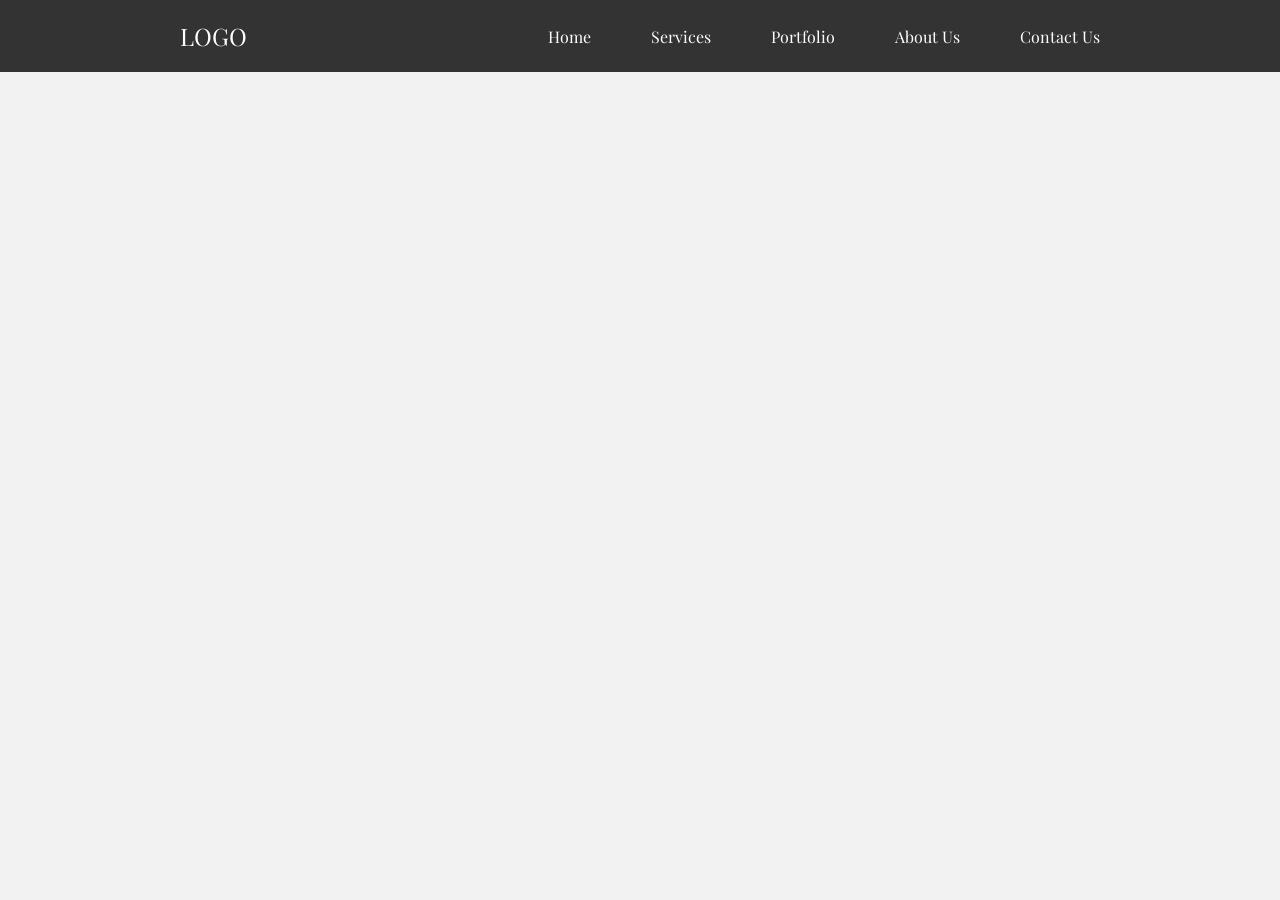
==== blog/index.html @ df20132c "Navigation bar" ====
<!DOCTYPE html>
<html lang="en">
<head>
    <meta charset="UTF-8">
    <meta name="viewport" content="width=device-width, initial-scale=1.0">
    <link rel="stylesheet" href="style.css">
    <title>blog</title>
</head>
<body>

    <header>

        <nav class="navbar">

            <h2 class="logo"><a href="#">LOGO</a></h2>
            <input type="checkbox" id="menu-toggler">

            <label for="menu-toggler" id="hamburger-btn">

                <svg xmlns="http://www.w3.org/2000/svg" viewBox="0 0 24 24" fill="white" width="24px" height="24px">
                    <path d="M0 0h24v24H0z" fill="none"/>
                    <path d="M3 18h18v-2H3v2zm0-5h18V11H3v2zm0-7v2h18V6H3z"/>
                </svg>

            </label>

            <ul class="all-links">
                <li><a href="#home">Home</a></li>
                <li><a href="#services">Services</a></li>
                <li><a href="#portfolio">Portfolio</a></li>
                <li><a href="#about">About Us</a></li>
                <li><a href="#contact">Contact Us</a></li>
            </ul>
            
        </nav>
    </header>

    <!-- <section class="homepage" id="home">
        <div class="content">
            <div class="text">
                <h1>Camping Gear and Essentials</h1>
                <p>Discover top-quality camping gear for unforgettable outdoor adventures. 
                <br> Gear up and make lasting memories.</p>
            </div>
            <a href="#services">Our Services</a>
        </div>
    </section> -->
</body>
</html>
---- blog/style.css ----
/* Google font */
@import url('https://fonts.googleapis.com/css2?family=Playfair+Display:ital,wght@0,400..900;1,400..900&display=swap');

* {
  margin: 0;
  padding: 0;
  box-sizing: border-box;
  font-family: "Playfair Display", serif;
  font-optical-sizing: auto;
  font-weight: 400;
  font-style: normal;
}

html {
  scroll-behavior: smooth;
}

body {
  background: #f2f2f2;
}

header {
  position: fixed;
  top: 0;
  left: 0;
  z-index: 5;
  width: 100%;
  display: flex;
  justify-content: center;
  background: #333;
}

.navbar {
  display: flex;
  padding: 0 10px;
  max-width: 1200px;
  width: 100%;
  justify-content: space-around;
}

.navbar input#menu-toggler {
  display: none;
}

.navbar #hamburger-btn {
  cursor: pointer;
  display: none;
}

.navbar .all-links {
  display: flex;
  align-items: center;
  column-gap: 20px;
}

.navbar .all-links li {
  position: relative;
  list-style: none;
}

.navbar .logo a {
  display: flex;
  align-items: center;
  margin-left: 0;
}


header a, footer a {
  margin-left: 40px;
  text-decoration: none;
  color: #fff;
  height: 100%;
  padding: 20px 0;
  display: inline-block;
}
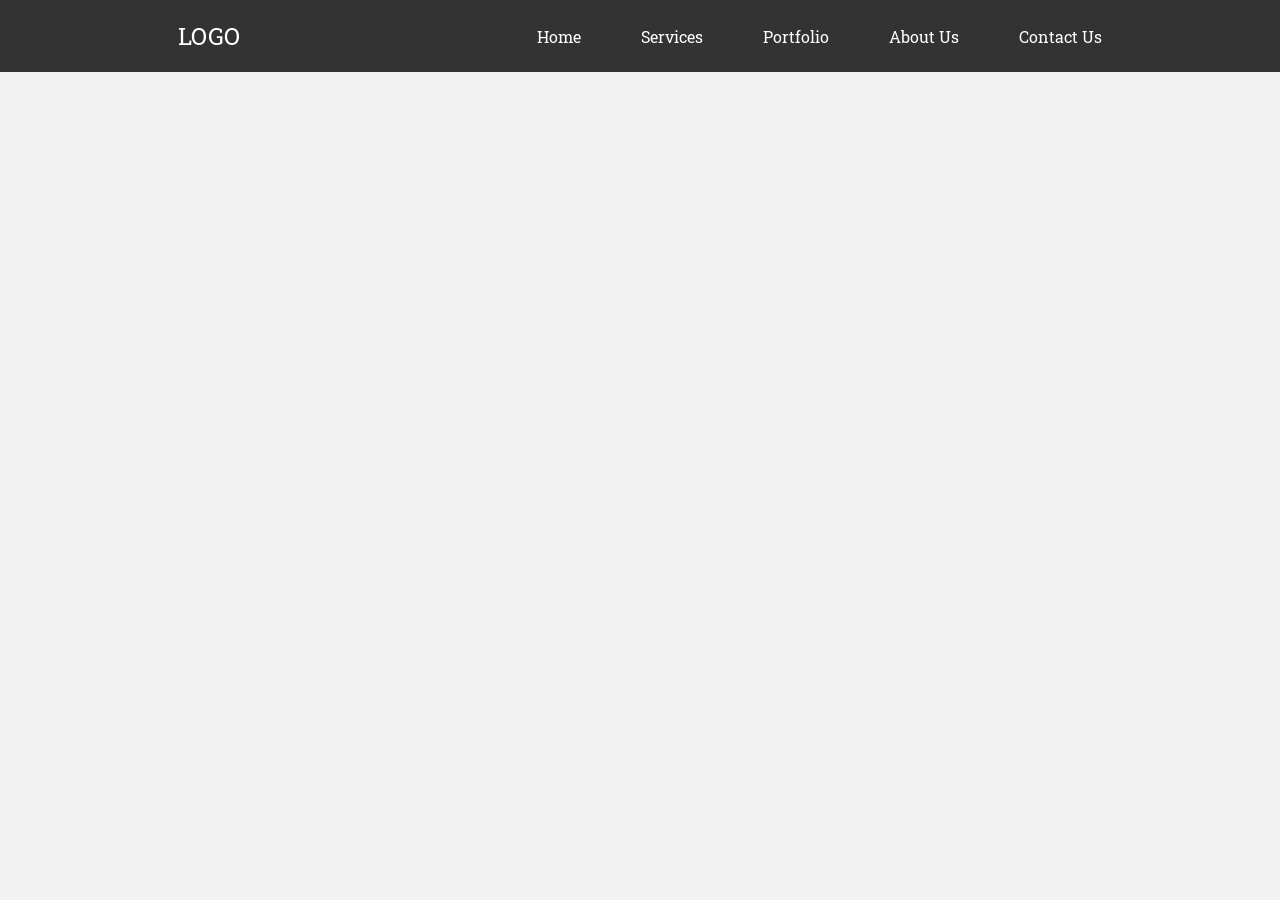
==== commit 04cb8494: "." ====
--- a/blog/index.html
+++ b/blog/index.html
@@ -12,7 +12,7 @@
 
         <nav class="navbar">
 
-            <h2 class="logo"><a href="#">LOGO</a></h2>
+            <h2 class="logo"><a href="#">LOGO</a></h2>  
             <input type="checkbox" id="menu-toggler">
 
             <label for="menu-toggler" id="hamburger-btn">
--- a/blog/style.css
+++ b/blog/style.css
@@ -1,13 +1,13 @@
 /* Google font */
-@import url('https://fonts.googleapis.com/css2?family=Playfair+Display:ital,wght@0,400..900;1,400..900&display=swap');
+@import url('https://fonts.googleapis.com/css2?family=Roboto+Slab:wght@100..900&display=swap');
 
 * {
   margin: 0;
   padding: 0;
   box-sizing: border-box;
-  font-family: "Playfair Display", serif;
+  font-family: "Roboto Slab", serif;
   font-optical-sizing: auto;
-  font-weight: 400;
+  font-weight: normal;
   font-style: normal;
 }
 
@@ -19,6 +19,7 @@
   background: #f2f2f2;
 }
 
+/* Navigation Bar Styling */
 header {
   position: fixed;
   top: 0;
@@ -72,4 +73,10 @@
   height: 100%;
   padding: 20px 0;
   display: inline-block;
-}+}
+
+header a:hover, footer a:hover {
+  color: #ddd;
+}
+
+/* Section styling */ 
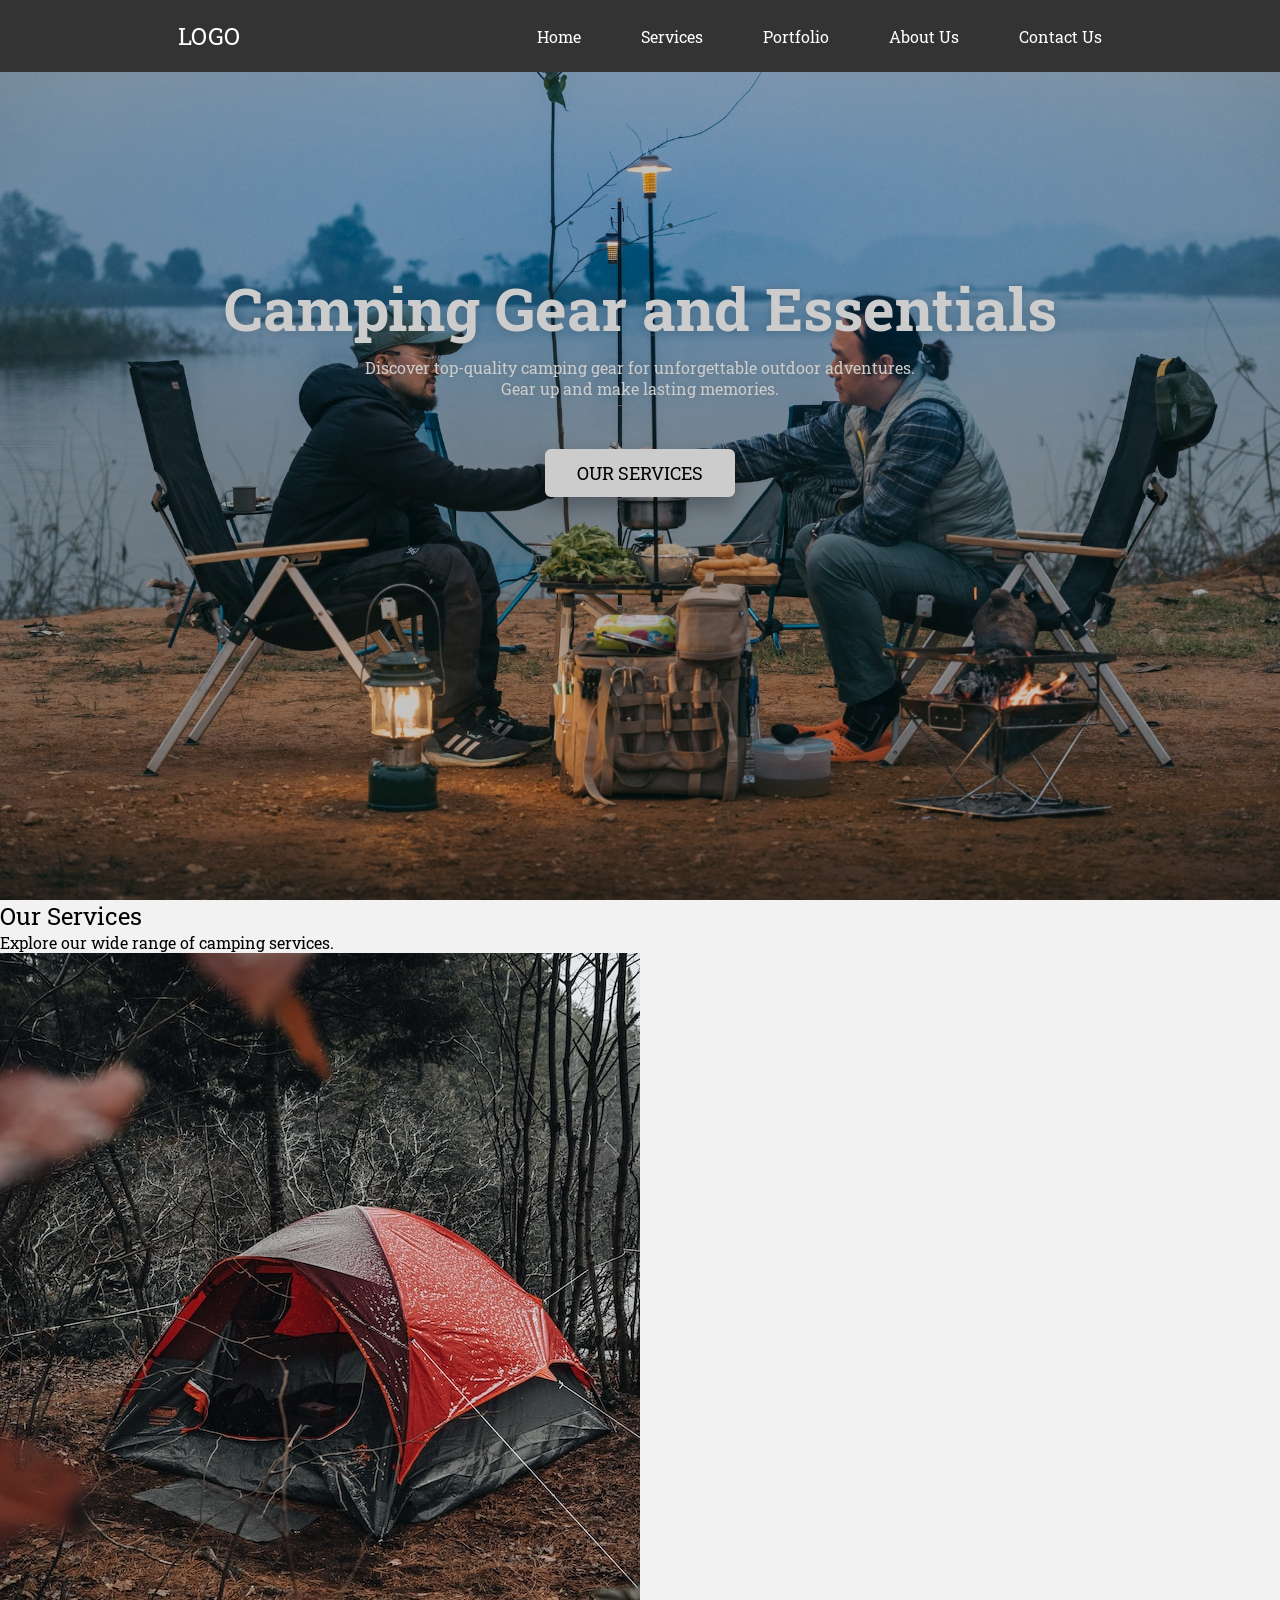
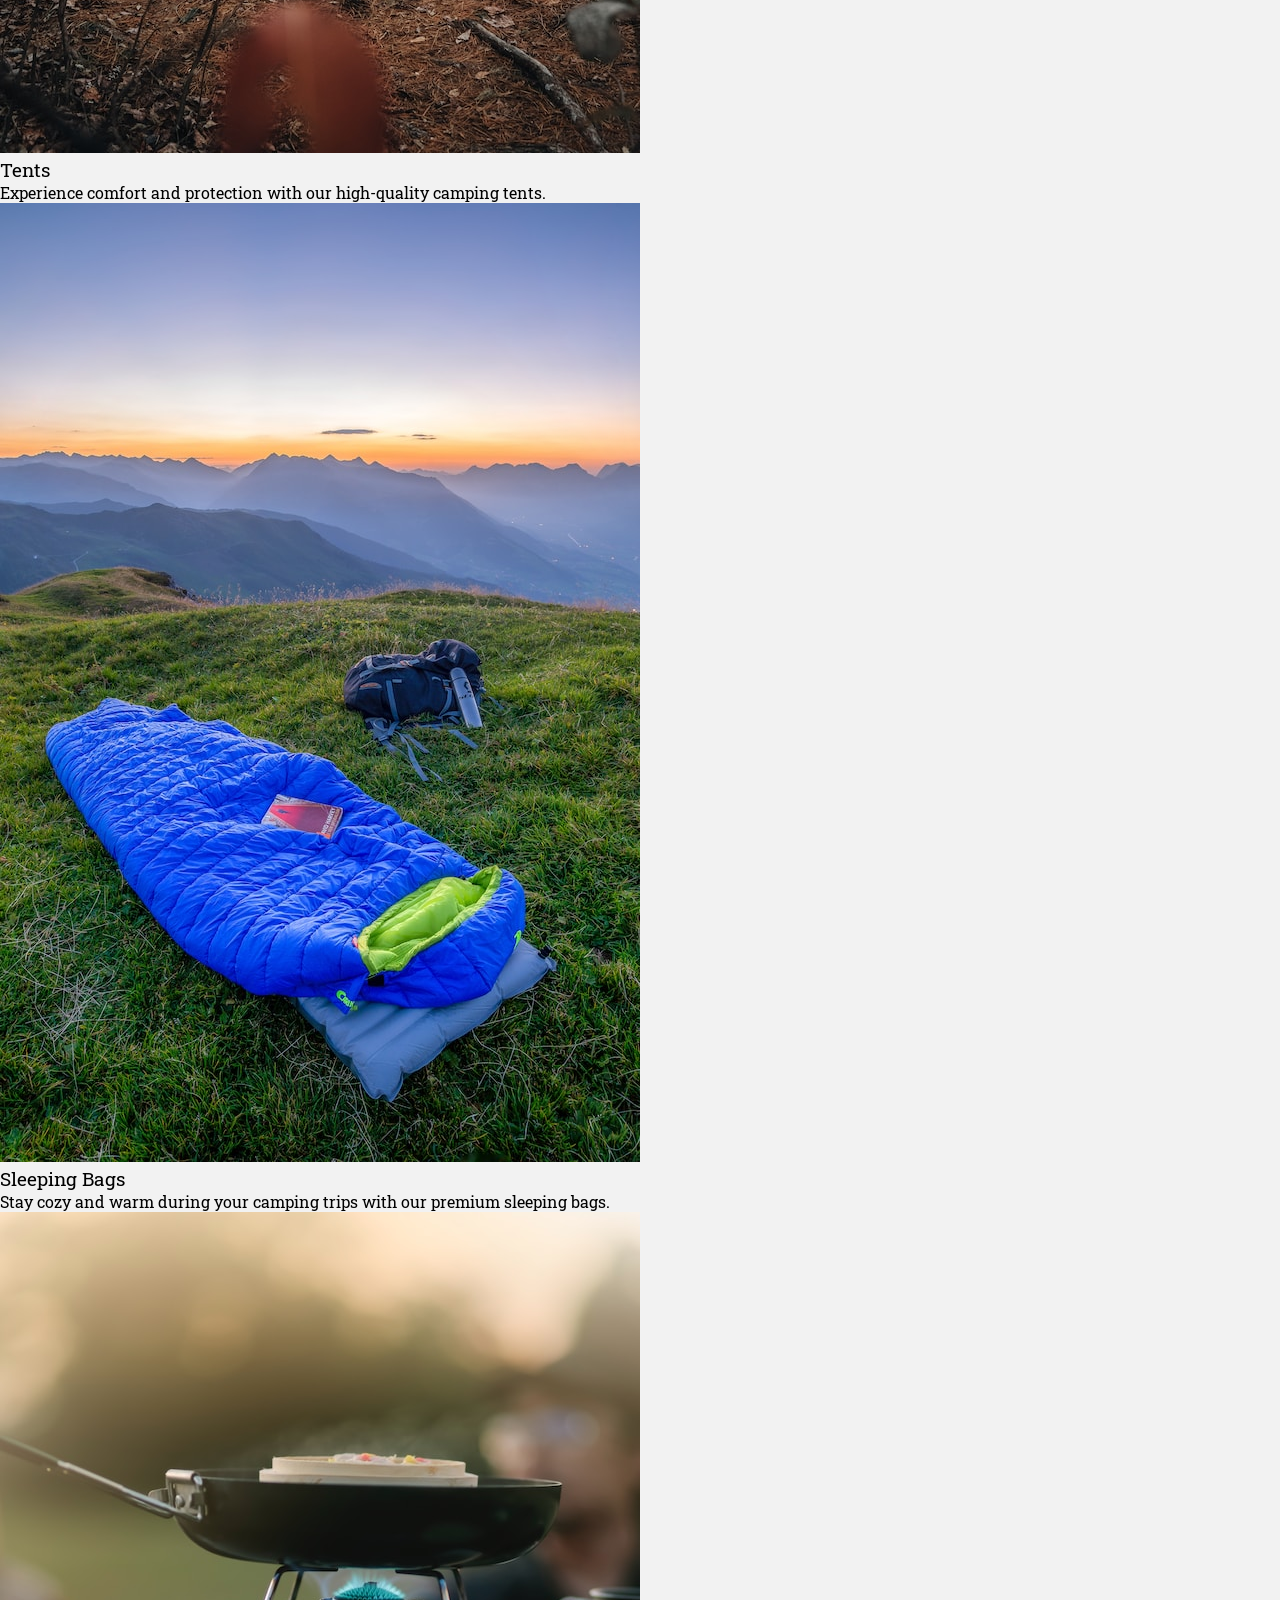
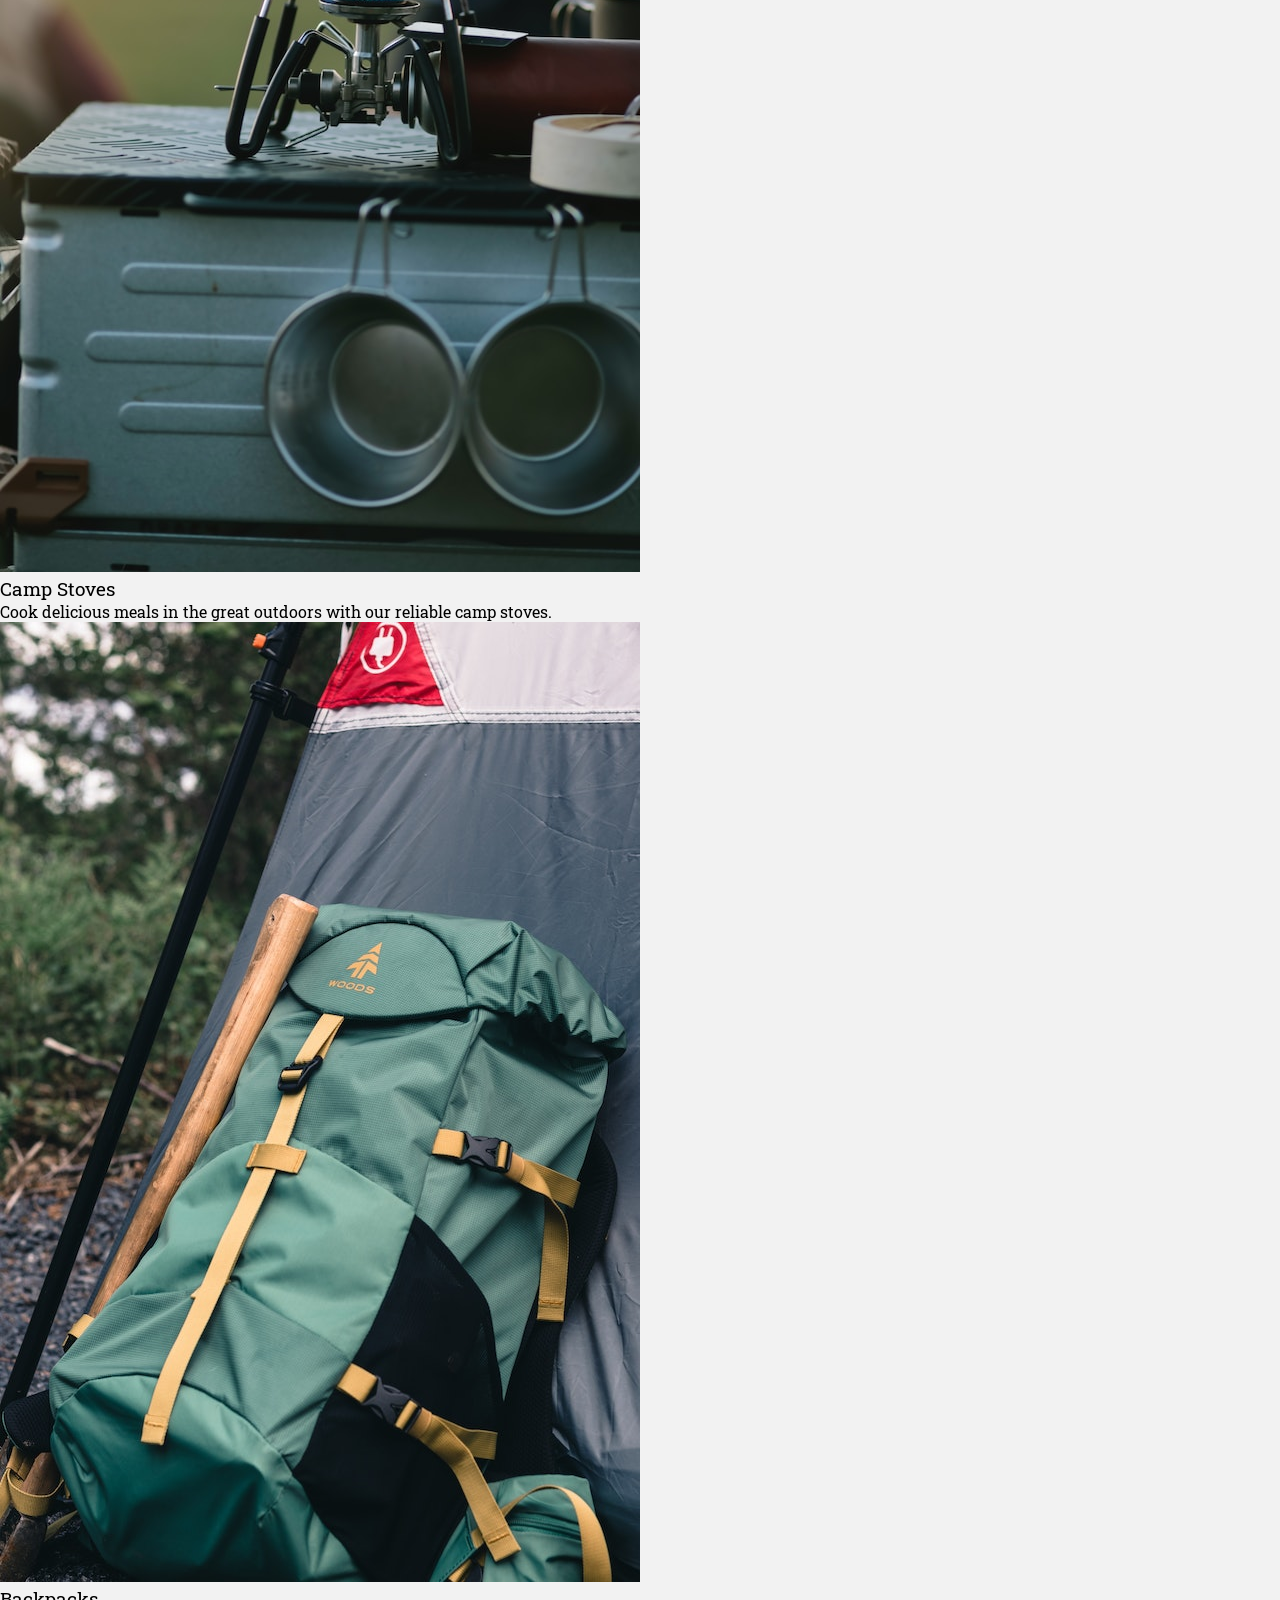
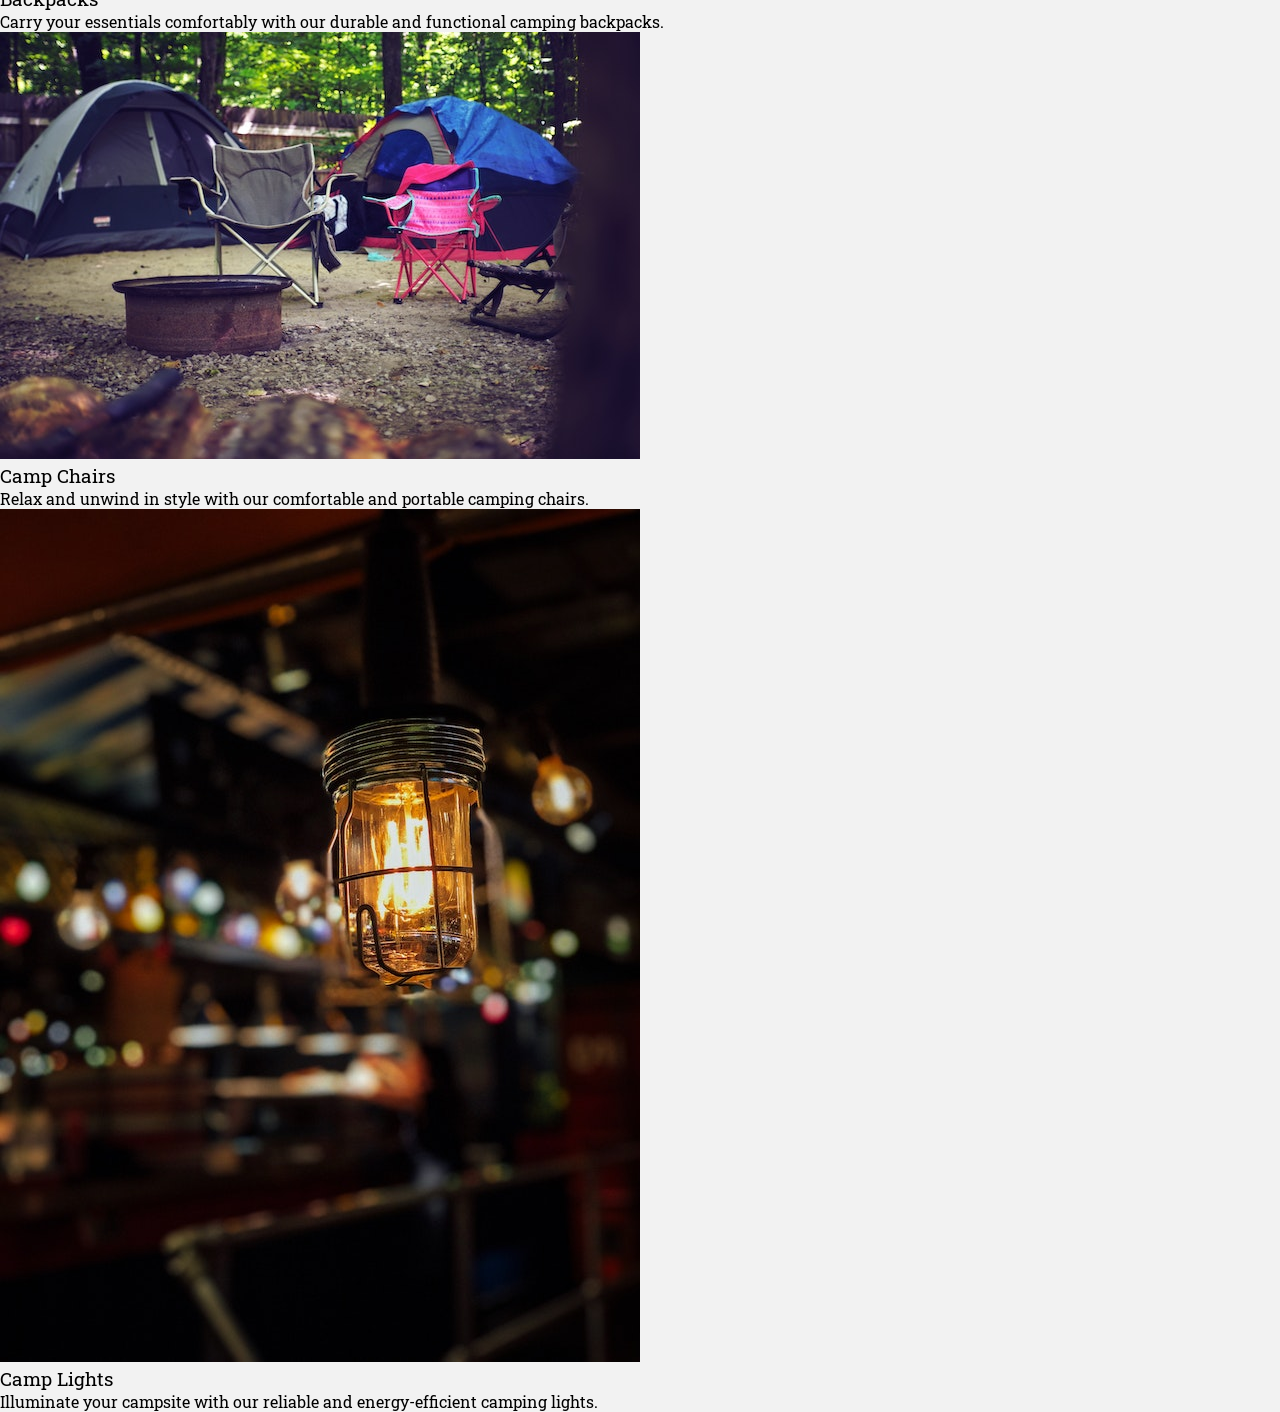
==== commit a7be62e9: "feat: add navbar with logo and nav links fix: correct menu-toggler id selector style: style header a" ====
--- a/blog/index.html
+++ b/blog/index.html
@@ -35,15 +35,64 @@
         </nav>
     </header>
 
-    <!-- <section class="homepage" id="home">
-        <div class="content">
-            <div class="text">
-                <h1>Camping Gear and Essentials</h1>
-                <p>Discover top-quality camping gear for unforgettable outdoor adventures. 
-                <br> Gear up and make lasting memories.</p>
+    <main>
+
+        <!-- homepage -->
+        <section class="homepage" id="home">
+            <div class="content">
+                <div class="text">
+                    <h1>Camping Gear and Essentials</h1>
+                    <p>Discover top-quality camping gear for unforgettable outdoor adventures. 
+                    <br> Gear up and make lasting memories.</p>
+                </div>
+                <a href="#services">Our Services</a>
             </div>
-            <a href="#services">Our Services</a>
-        </div>
-    </section> -->
+        </section>
+
+        <!-- Services page -->
+         <section class="services" id="services">
+            <h2>Our Services</h2>
+            <p>Explore our wide range of camping services.</p>
+
+            <ul class="cards">
+
+                <li class="card">
+                    <img src="images/tents.jpg" alt="img">
+                    <h3>Tents</h3>
+                    <p>Experience comfort and protection with our high-quality camping tents.</p>
+                </li>
+
+                <li class="card">
+                    <img src="images/bags.jpg" alt="img">
+                    <h3>Sleeping Bags</h3>
+                    <p>Stay cozy and warm during your camping trips with our premium sleeping bags.</p>
+                </li>
+
+                <li class="card">
+                    <img src="images/stoves.jpg" alt="img">
+                    <h3>Camp Stoves</h3>
+                    <p>Cook delicious meals in the great outdoors with our reliable camp stoves.</p>
+                </li>
+
+                <li class="card">
+                    <img src="images/backpacks.jpg" alt="img">
+                    <h3>Backpacks</h3>
+                    <p>Carry your essentials comfortably with our durable and functional camping backpacks.</p>
+                </li>
+
+                <li class="card">
+                    <img src="images/chair.jpg" alt="img">
+                    <h3>Camp Chairs</h3>
+                    <p>Relax and unwind in style with our comfortable and portable camping chairs.</p>
+                </li>
+                
+                <li class="card">
+                    <img src="images/light.jpg" alt="img">
+                    <h3>Camp Lights</h3>
+                    <p>Illuminate your campsite with our reliable and energy-efficient camping lights.</p>
+                </li>
+            </ul>
+         </section>
+    </main>
 </body>
 </html>
--- a/blog/style.css
+++ b/blog/style.css
@@ -79,4 +79,65 @@
   color: #ddd;
 }
 
-/* Section styling */ +/* Section styling */ 
+.homepage {
+  height: 100vh;
+  width: 100%;
+  position: relative;
+  background: url("images/home-bg.jpg");
+  background-size: cover;
+  background-position: center 65%;
+  background-attachment: fixed;
+}
+
+.homepage::before {
+  content: "";
+  top: 0;
+  left: 0;
+  position: absolute;
+  height: 100%;
+  width: 100%;
+  background: rgb(0, 0, 0, 0.2);
+}
+
+.homepage .content {
+  display: flex;
+  height: 85%;
+  align-items: center;
+  z-index: 3;
+  justify-content: center;
+  flex-direction: column;
+}
+
+.homepage .content h1{
+  font-weight: 700;
+  font-size: 60px;
+  margin-bottom: 10px;
+}
+
+.homepage .content .text {
+  margin-bottom: 50px;
+  color: #fff;
+  text-align: center;
+  text-shadow: 0px 0px 10px rgba(0, 0, 0, 0.15);
+}
+
+.homepage .content a {
+  color: #000;
+  display: block;
+  text-decoration: none;
+  text-transform:  uppercase;
+  font-size: 18px;
+  margin: 0 10px;
+  padding: 10px 30px;
+  border-radius: 6px;
+  background: #fff;
+  border: 2px solid #fff;
+  transition: 0.4s ease;
+  box-shadow: 0 10px 20px rgba(0, 0, 0, 0.3);
+}
+
+.homepage .content a:hover {
+  color: #fff;
+  background: rgba(255,255,255,0.3);
+}
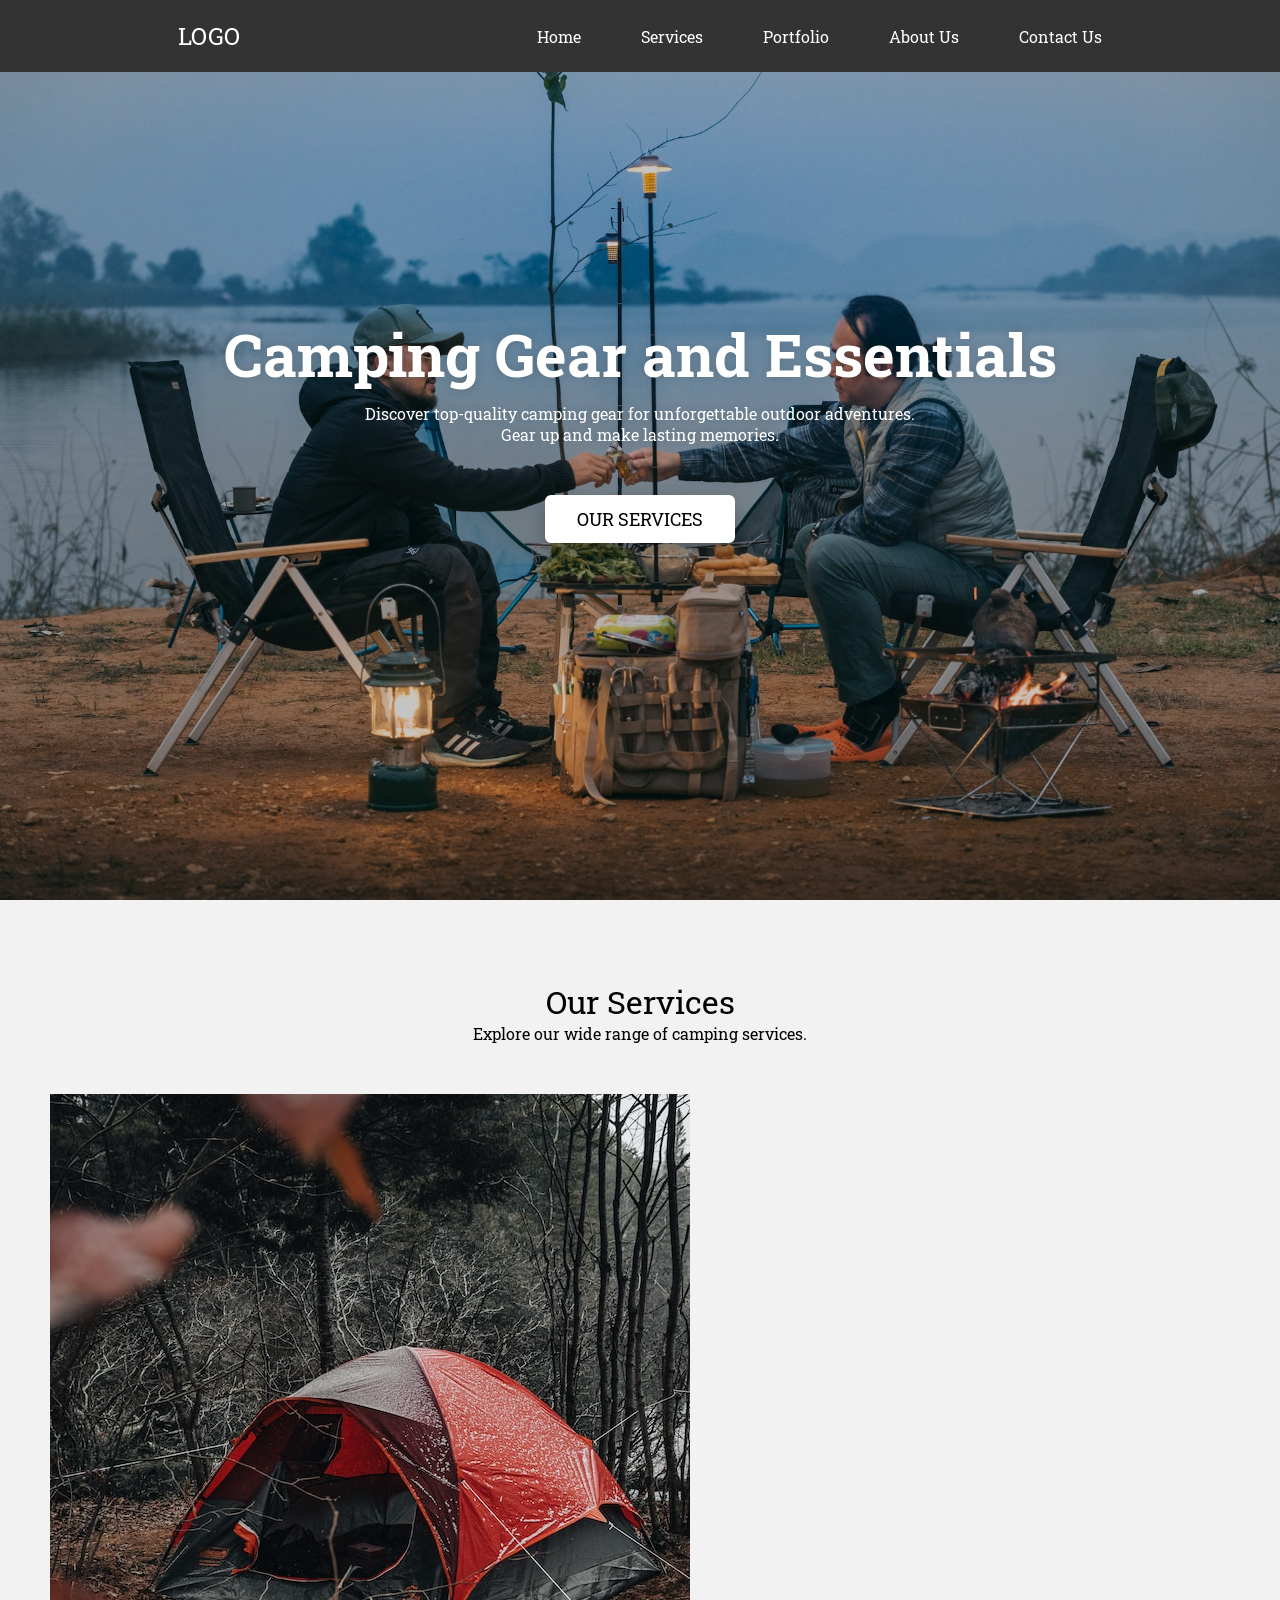
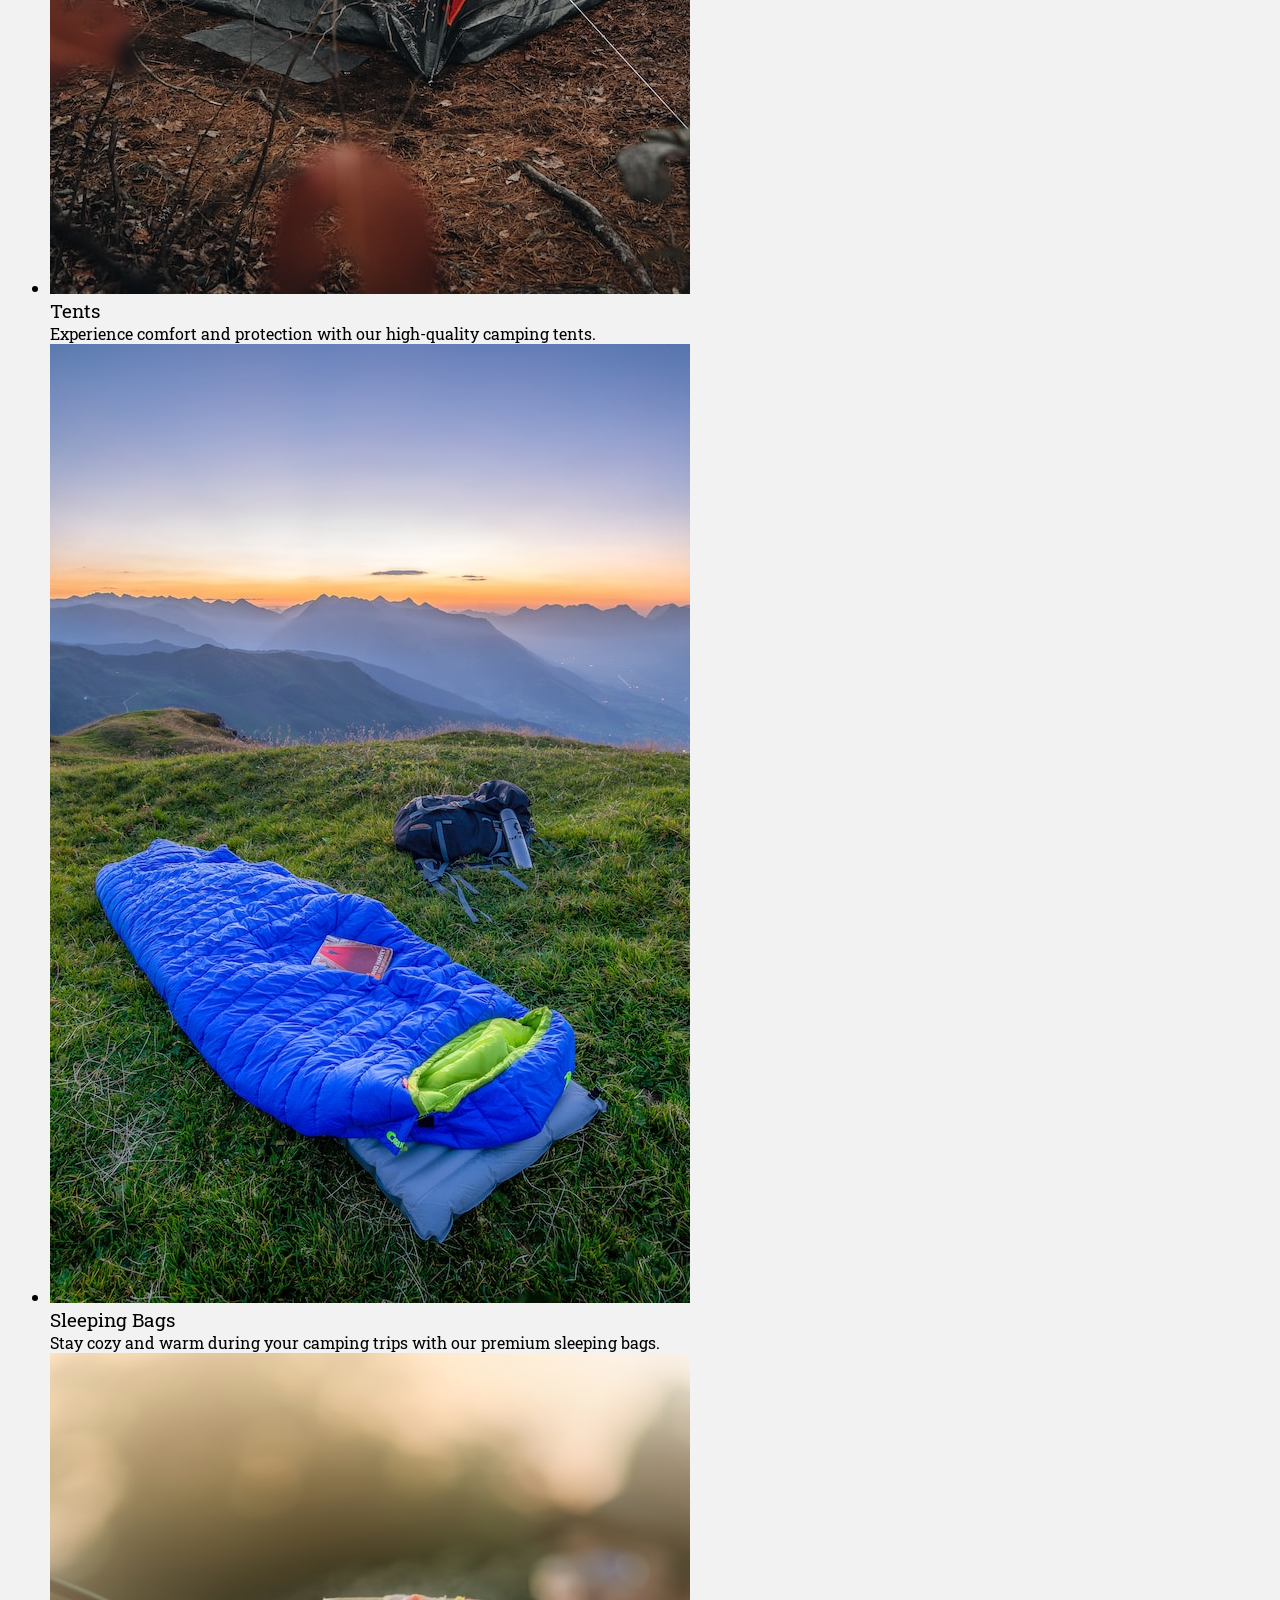
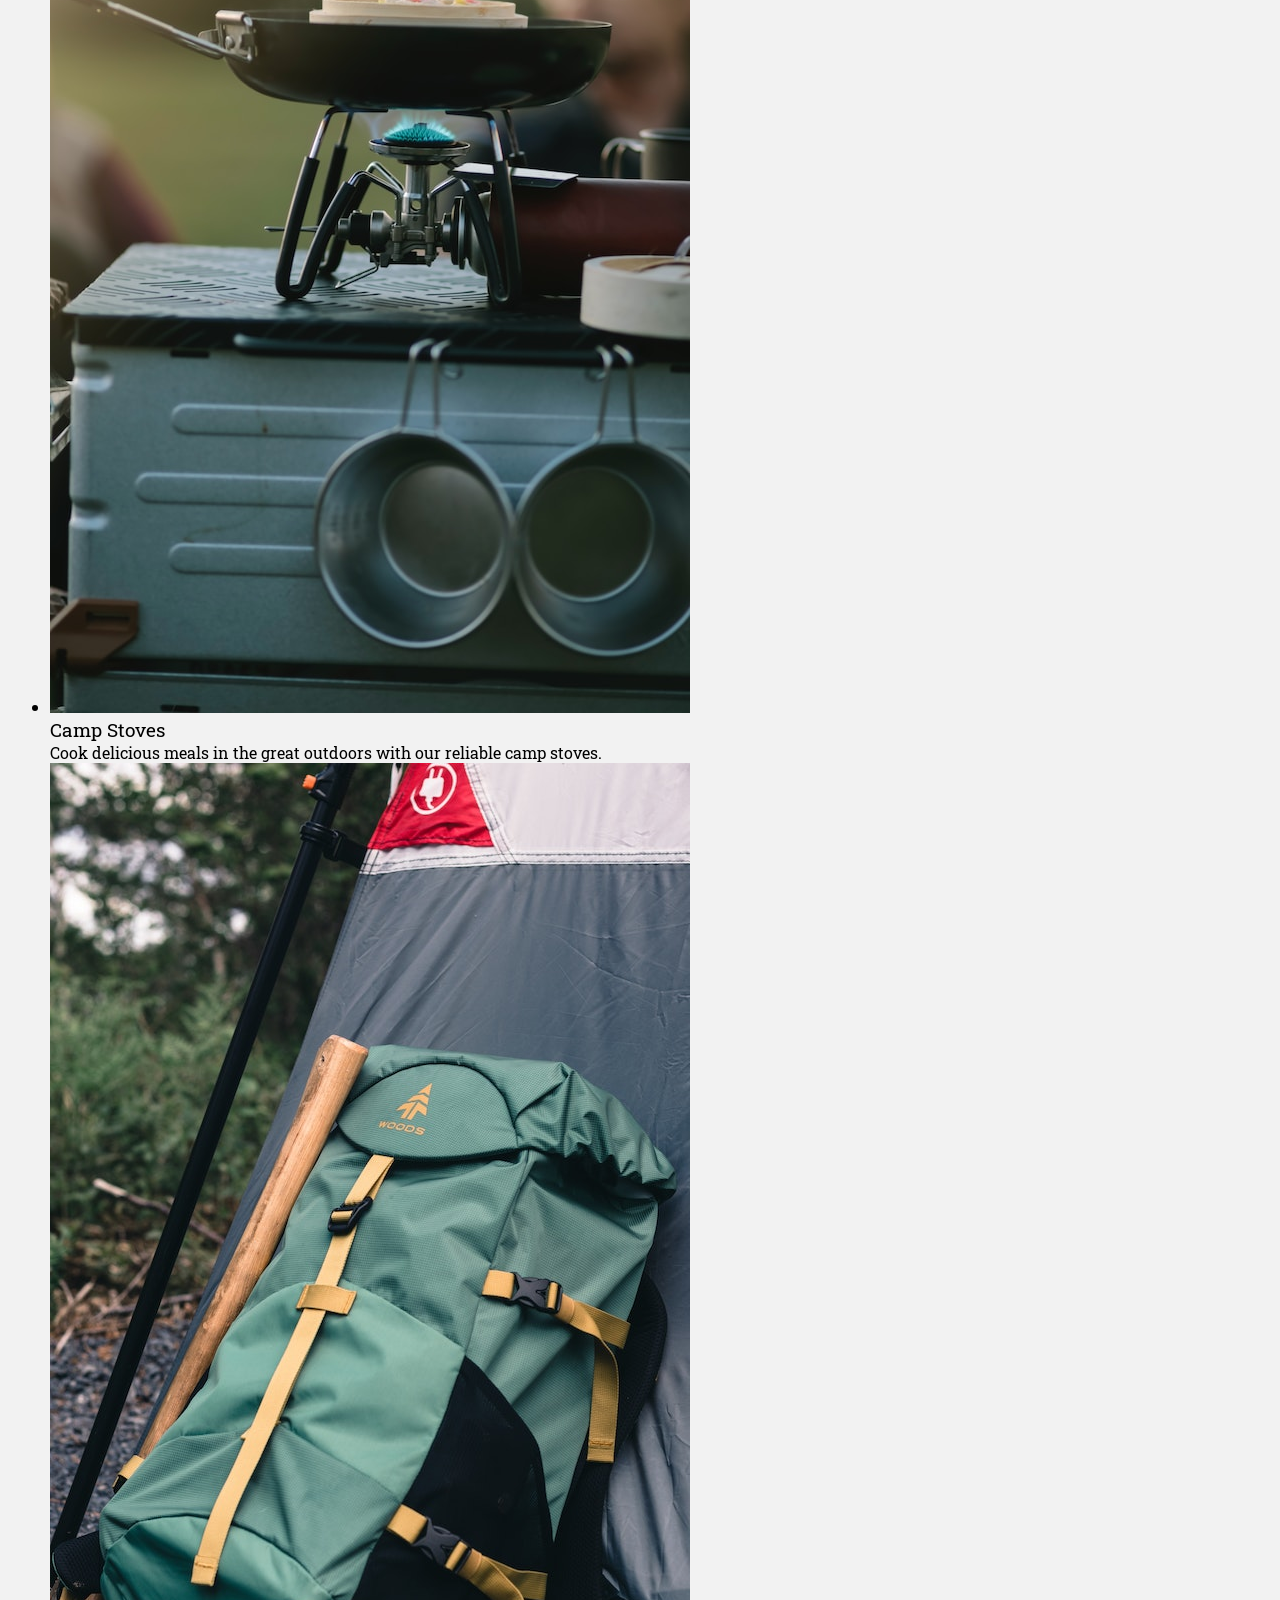
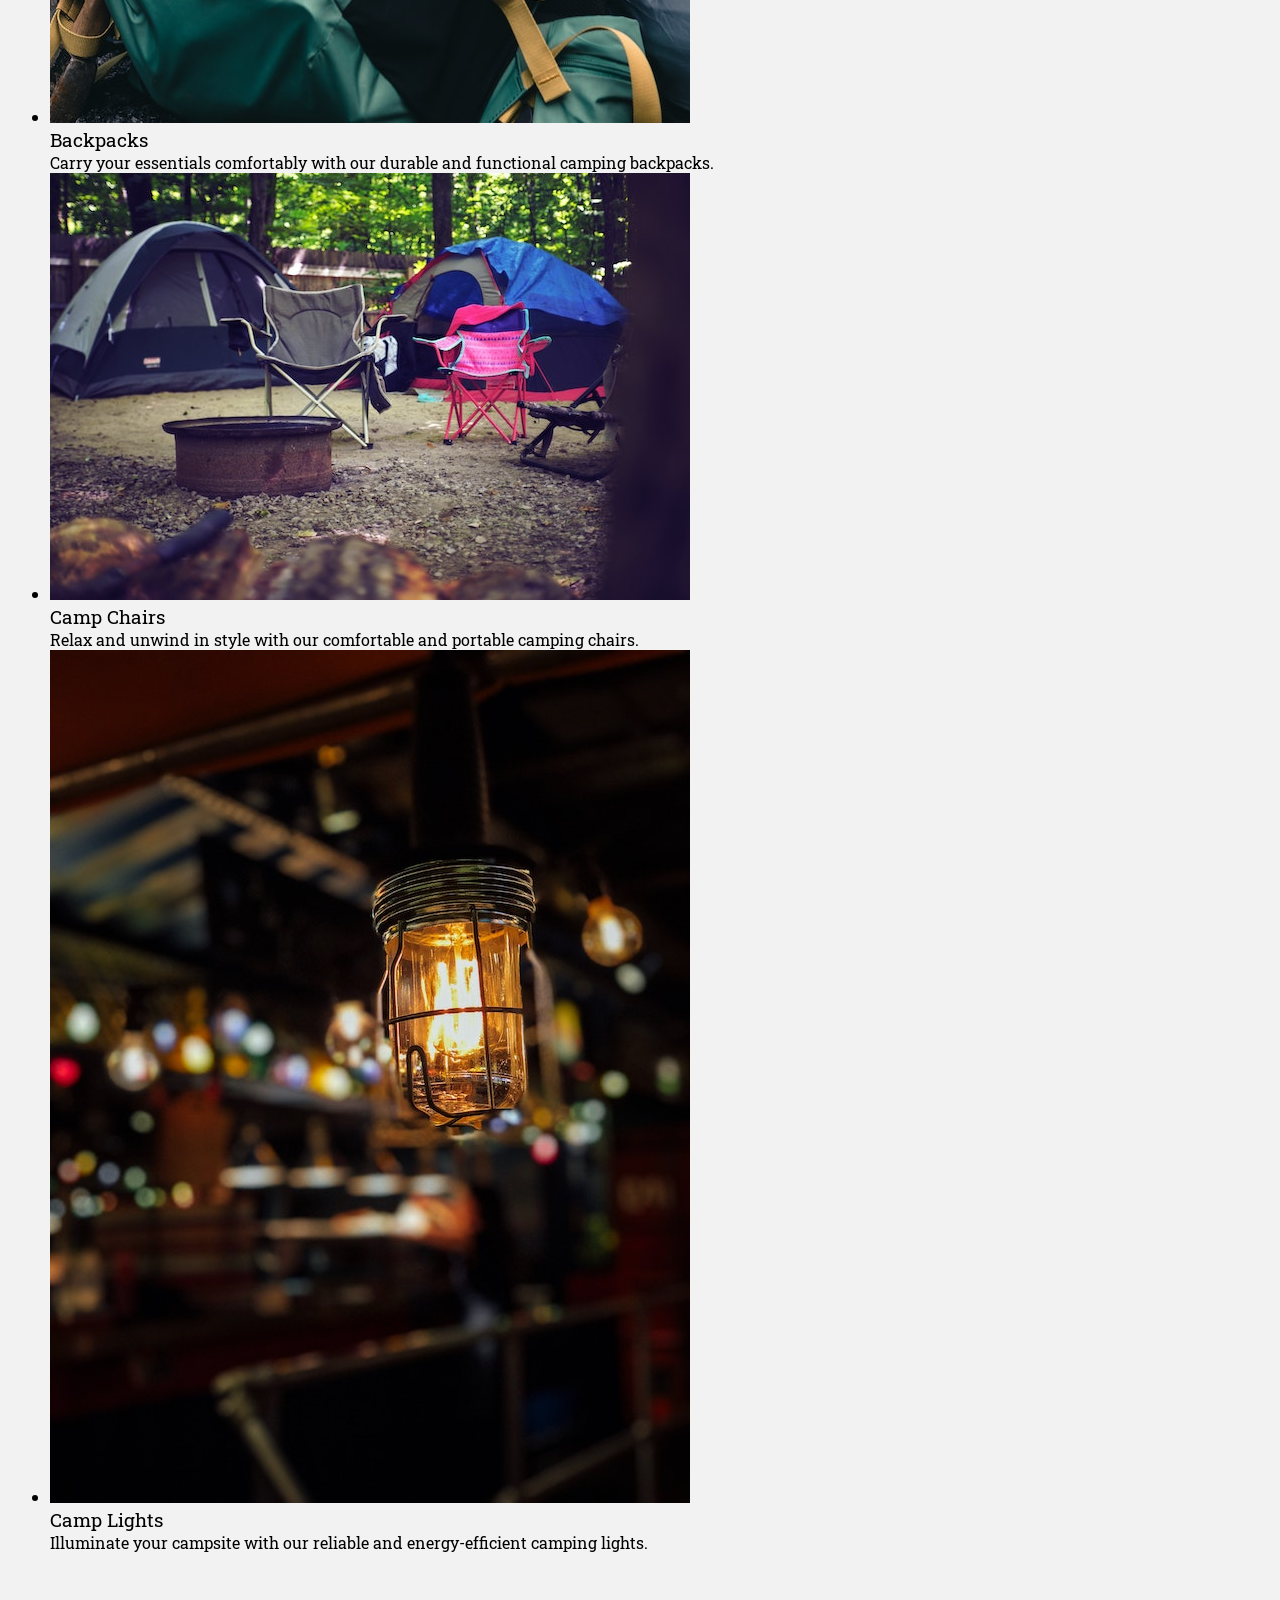
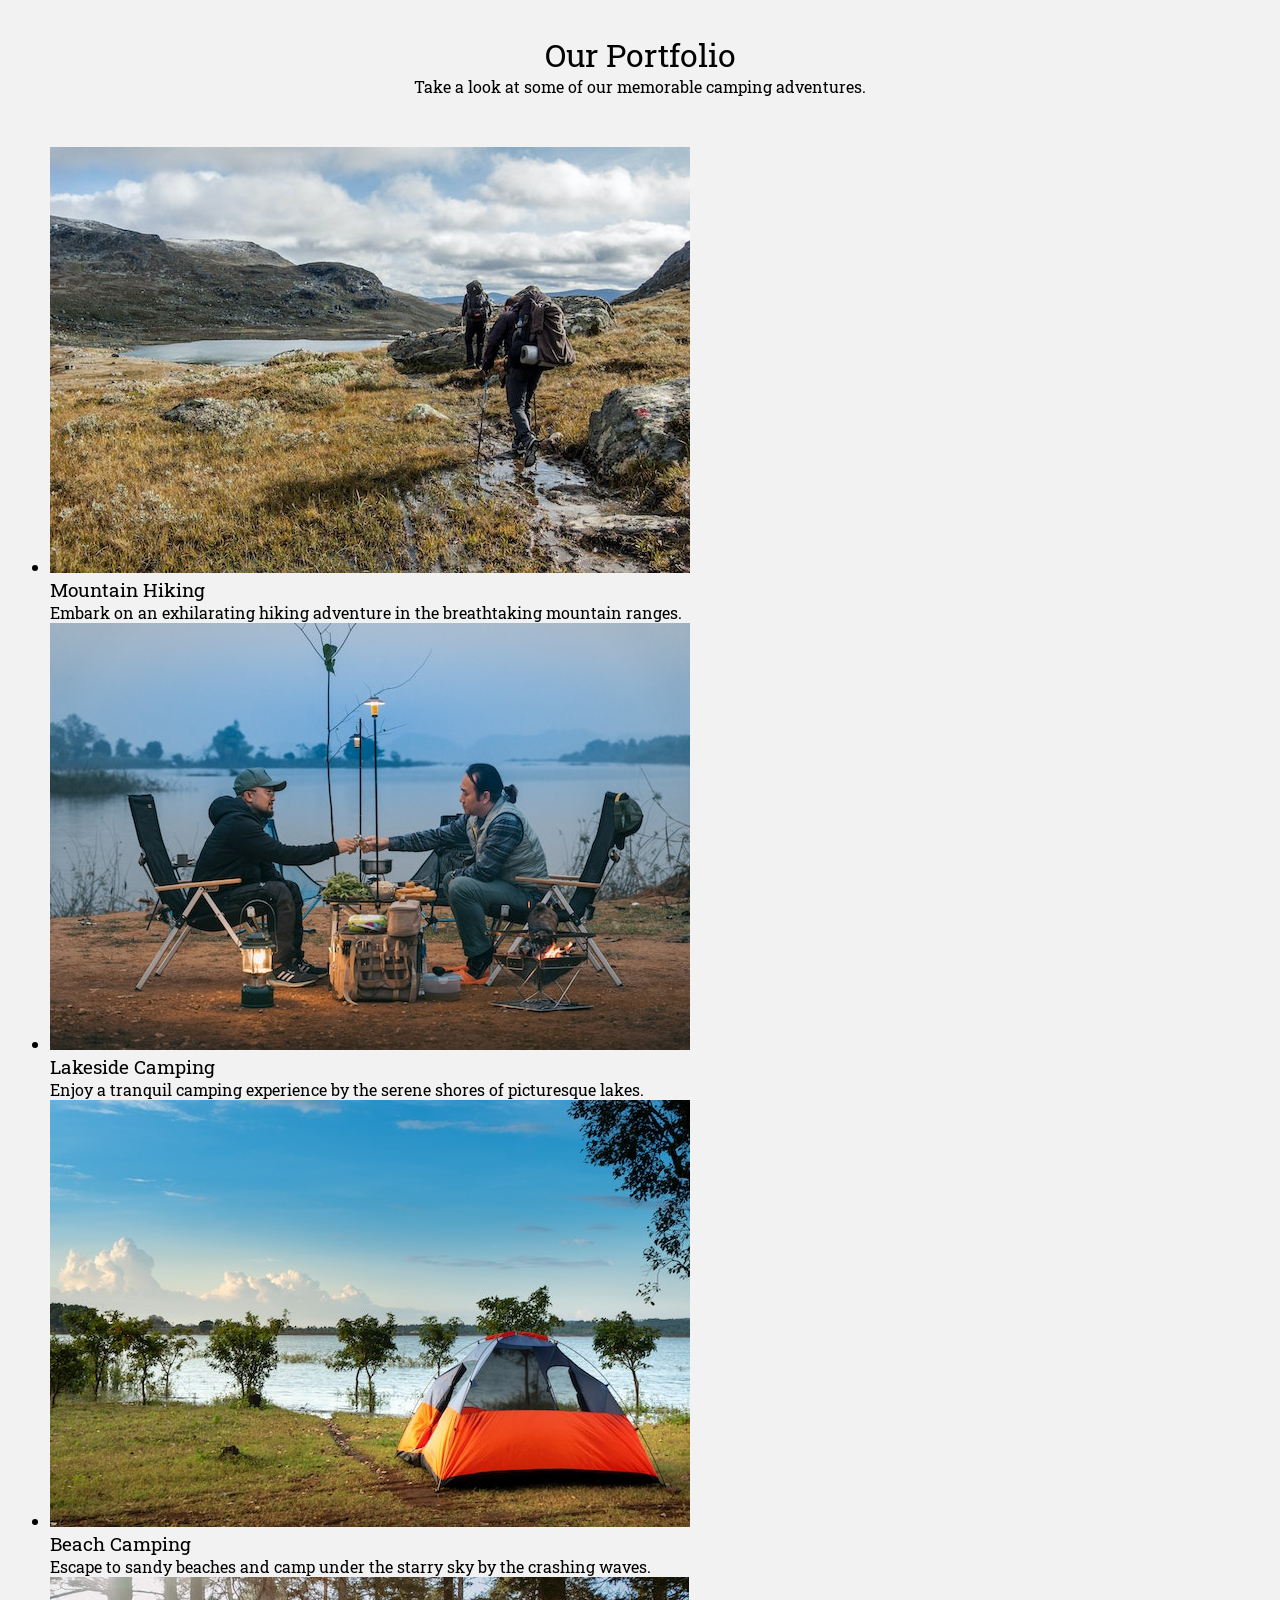
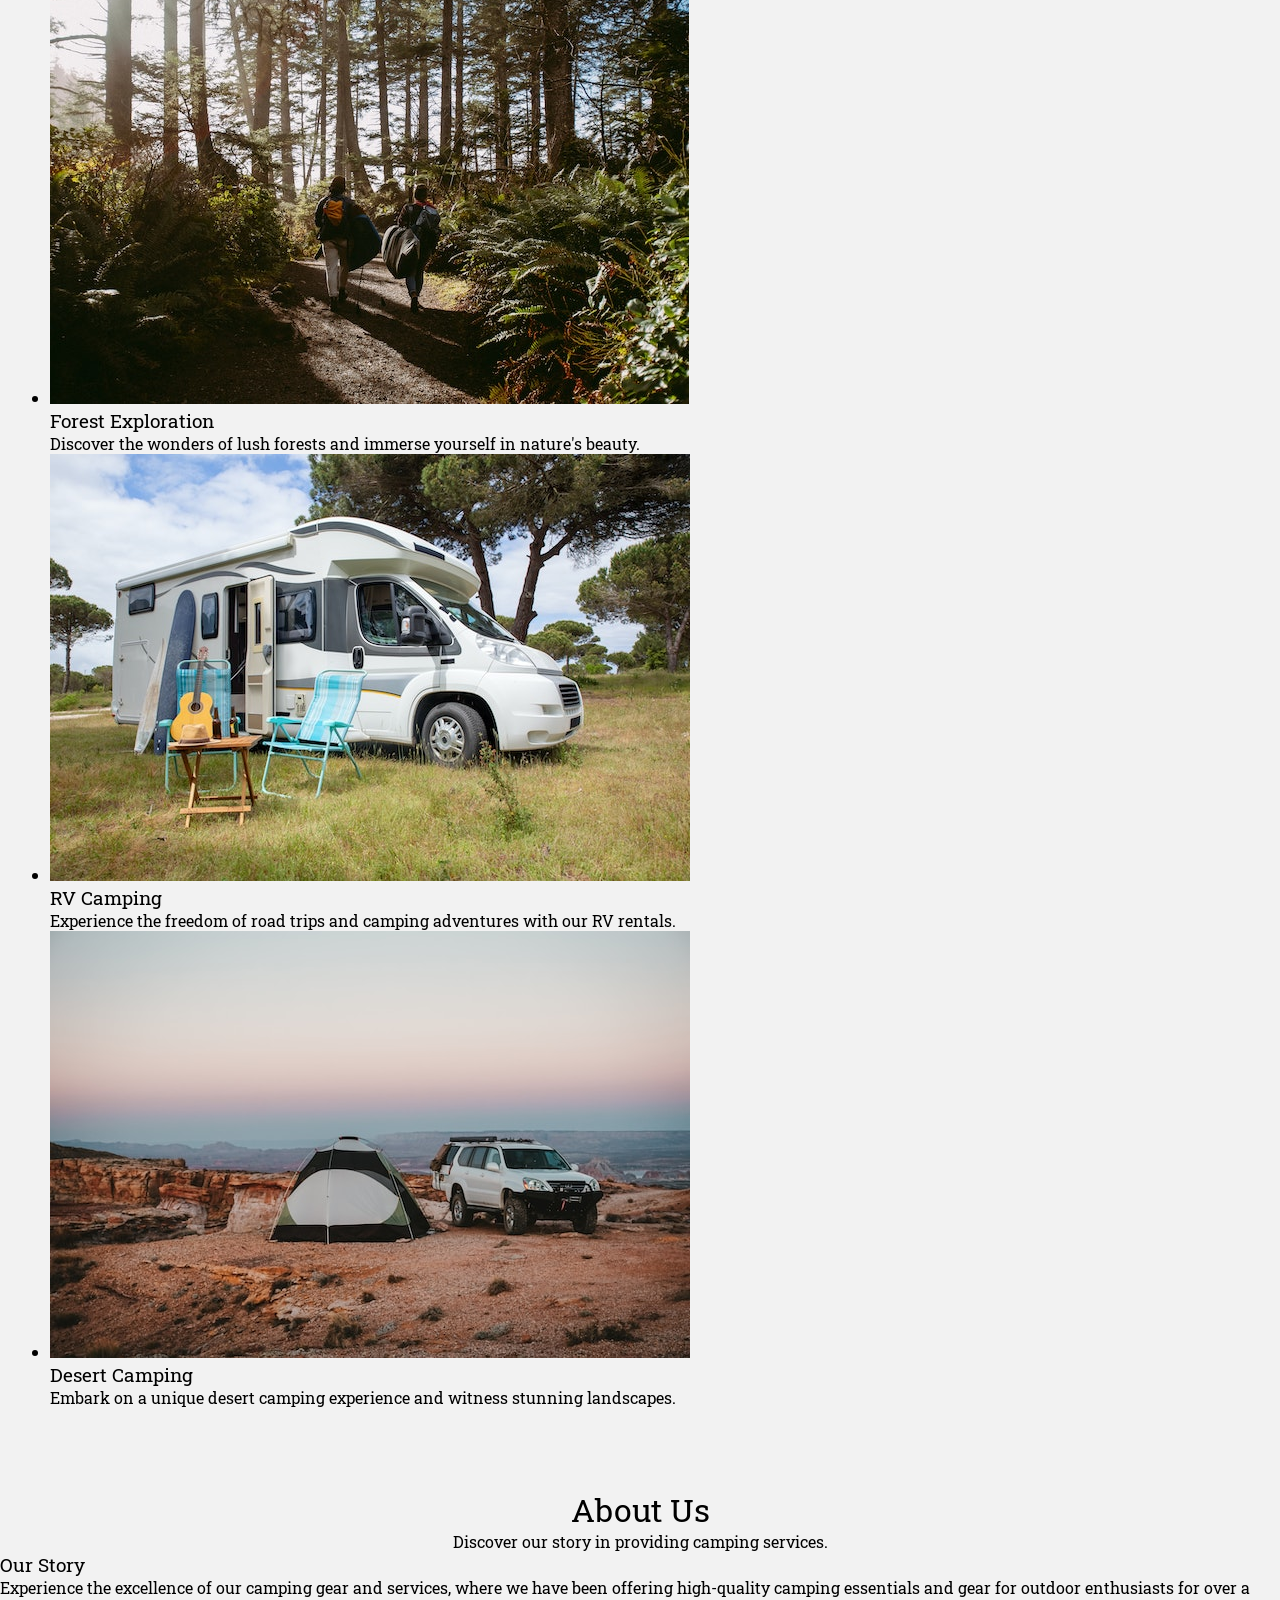
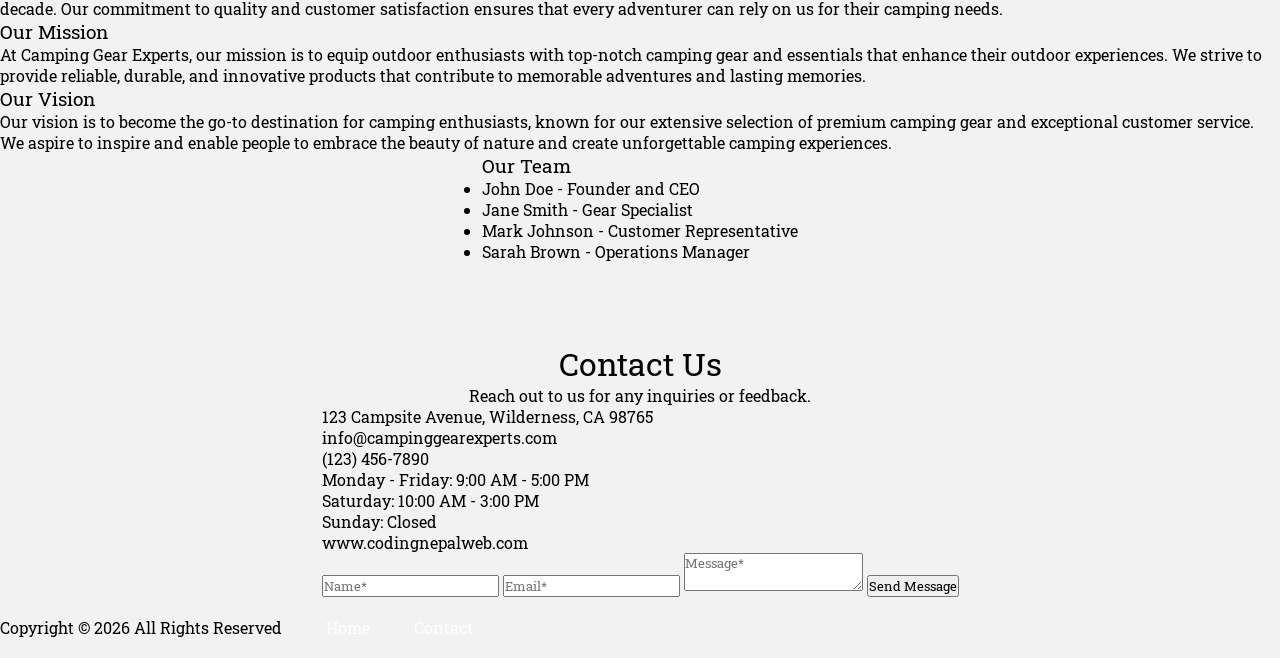
==== commit 170f7ded: "feat: enhance services and portfolio sections with content and styling" ====
--- a/blog/index.html
+++ b/blog/index.html
@@ -49,8 +49,8 @@
             </div>
         </section>
 
-        <!-- Services page -->
-         <section class="services" id="services">
+
+        <section class="services" id="services">
             <h2>Our Services</h2>
             <p>Explore our wide range of camping services.</p>
 
@@ -92,7 +92,121 @@
                     <p>Illuminate your campsite with our reliable and energy-efficient camping lights.</p>
                 </li>
             </ul>
-         </section>
+        </section>
+
+        
+
+        <section class="portfolio" id="portfolio">
+            <h2>Our Portfolio</h2>
+            <p>Take a look at some of our memorable camping adventures.</p>
+
+            <ul class="cards">
+
+                <li class="card">
+                    <img src="images/camping-1.jpg" alt="img">
+                    <h3>Mountain Hiking</h3>
+                    <p>Embark on an exhilarating hiking adventure in the breathtaking mountain ranges.</p>
+                </li>
+
+                <li class="card">
+                    <img src="images/camping-2.jpg" alt="img">
+                    <h3>Lakeside Camping</h3>
+                    <p>Enjoy a tranquil camping experience by the serene shores of picturesque lakes.</p>
+                </li>
+
+                <li class="card">
+                    <img src="images/camping-3.jpg" alt="img">
+                    <h3>Beach Camping</h3>
+                    <p>Escape to sandy beaches and camp under the starry sky by the crashing waves.</p>
+                </li>
+
+                <li class="card">
+                    <img src="images/camping-4.jpg" alt="img">
+                    <h3>Forest Exploration</h3>
+                    <p>Discover the wonders of lush forests and immerse yourself in nature's beauty.</p>
+                </li>
+
+                <li class="card">
+                    <img src="images/camping-5.jpg" alt="img">
+                    <h3>RV Camping</h3>
+                    <p>Experience the freedom of road trips and camping adventures with our RV rentals.</p>
+                </li>
+
+                <li class="card">
+                    <img src="images/camping-6.jpg" alt="img">
+                    <h3>Desert Camping</h3>
+                    <p>Embark on a unique desert camping experience and witness stunning landscapes.</p>
+                </li>
+            </ul>
+        </section>
+
+         
+           
+        <section class="about" id="about">
+
+            <h2>About Us</h2>
+            <p>Discover our story in providing camping services.</p>
+
+            <div class="row company-info">
+                <h3>Our Story</h3>
+                <p>Experience the excellence of our camping gear and services, where we have been offering high-quality camping essentials and gear for outdoor enthusiasts for over a decade. Our commitment to quality and customer satisfaction ensures that every adventurer can rely on us for their camping needs.</p>
+            </div>
+
+            <div class="row mission-vision">
+                <h3>Our Mission</h3>
+                <p>At Camping Gear Experts, our mission is to equip outdoor enthusiasts with top-notch camping gear and essentials that enhance their outdoor experiences. We strive to provide reliable, durable, and innovative products that contribute to memorable adventures and lasting memories.</p>
+                <h3>Our Vision</h3>
+                <p>Our vision is to become the go-to destination for camping enthusiasts, known for our extensive selection of premium camping gear and exceptional customer service. We aspire to inspire and enable people to embrace the beauty of nature and create unforgettable camping experiences.</p>
+            </div>
+
+            <div class="row team">
+                <h3>Our Team</h3>
+                <ul>
+                    <li>John Doe - Founder and CEO</li>
+                    <li>Jane Smith - Gear Specialist</li>
+                    <li>Mark Johnson - Customer Representative</li>
+                    <li>Sarah Brown - Operations Manager</li>
+                </ul>
+            </div>
+
+        </section>
+
+        <section class="contact" id="contact">
+            <h2>Contact Us</h2>
+            <p>Reach out to us for any inquiries or feedback.</p>
+            <div class="row">
+                <div class="col information">
+                    <div class="contact-details">
+                        <p><i class="fas fa-map-marker-alt"></i> 123 Campsite Avenue, Wilderness, CA 98765</p>
+                        <p><i class="fas fa-envelope"></i> info@campinggearexperts.com</p>
+                        <p><i class="fas fa-phone"></i> (123) 456-7890</p>
+                        <p><i class="fas fa-clock"></i> Monday - Friday: 9:00 AM - 5:00 PM</p>
+                        <p><i class="fas fa-clock"></i> Saturday: 10:00 AM - 3:00 PM</p>
+                        <p><i class="fas fa-clock"></i> Sunday: Closed</p>
+                        <p><i class="fas fa-globe"></i> www.codingnepalweb.com</p>
+                    </div>          
+                </div>
+                <div class="col form">
+                    <form>
+                        <input type="text" placeholder="Name*" required>
+                        <input type="email" placeholder="Email*" required>
+                        <textarea placeholder="Message*" required></textarea>
+                        <button id="submit" type="submit">Send Message</button>
+                    </form>
+                </div>
+            </div>
+        </section>
+
+        <footer>
+            <div>
+                <span>Copyright © 2026 All Rights Reserved</span>
+                <span class="link">
+                    <a href="#">Home</a>
+                    <a href="#contact">Contact</a>
+                </span>
+            </div>
+        </footer>
+
     </main>
 </body>
 </html>
--- a/blog/style.css
+++ b/blog/style.css
@@ -140,4 +140,28 @@
 .homepage .content a:hover {
   color: #fff;
   background: rgba(255,255,255,0.3);
+}
+
+section {
+  display: flex;
+  align-items: center;
+  flex-direction: column;
+  padding: 80px 0 0;
+}
+
+section h2 {
+  font-size: 2rem;
+}
+
+section > p {
+  text-align: center;
+}
+
+section .cards {
+  display: flex;
+  flex-wrap: wrap;
+  max-width: 1200px;
+  margin-top: 50px;
+  padding: 0 10px;
+  justify-content: space-between;
 }
